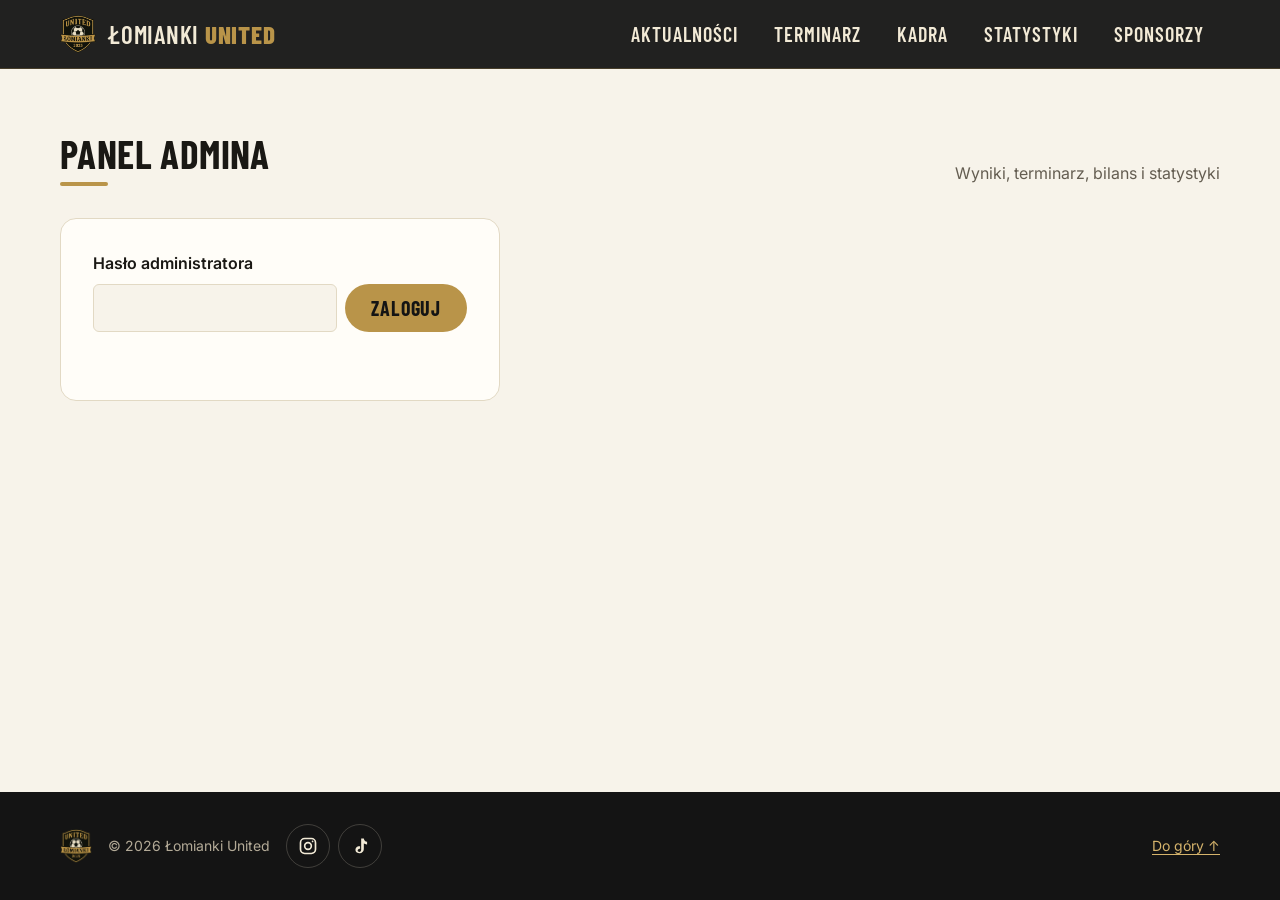
==== admin.html @ f5d429b6 "Panel admina do wpisywania wyników i statystyk - admin.html: logowanie hasłem, edycja meczów (z wgry" ====
<!doctype html>
<html lang="pl">
<head>
  <meta charset="utf-8">
  <meta name="viewport" content="width=device-width, initial-scale=1">
  <title>Panel admina – Łomianki United</title>
  <meta name="robots" content="noindex, nofollow">
  <meta name="theme-color" content="#141414">
  <link rel="icon" href="assets/img/herb.png" type="image/png">

  <link rel="preconnect" href="https://fonts.googleapis.com">
  <link rel="preconnect" href="https://fonts.gstatic.com" crossorigin>
  <link rel="stylesheet" href="https://fonts.googleapis.com/css2?family=Barlow+Condensed:wght@600;700;800&family=Inter:wght@400;500;600&display=swap">
  <link rel="stylesheet" href="assets/css/style.css">
  <link rel="stylesheet" href="assets/css/admin.css">

  <script src="assets/js/data.js" defer></script>
  <script src="assets/js/layout.js" defer></script>
  <script src="assets/js/admin.js" defer></script>
</head>
<body id="top">
  <a class="skip-link" href="#main">Przejdź do treści</a>
  <header class="site-header" id="site-header"></header>

  <main id="main">
    <section class="section">
      <div class="container">
        <div class="section-head">
          <h1 class="page-title">Panel admina</h1>
          <p class="section-sub">Wyniki, terminarz, bilans i statystyki</p>
        </div>

        <!-- Logowanie -->
        <form class="admin-login" id="login-form">
          <label for="password">Hasło administratora</label>
          <div class="admin-login-row">
            <input type="password" id="password" autocomplete="current-password" required>
            <button class="btn btn-primary" type="submit">Zaloguj</button>
          </div>
          <p class="admin-msg" id="login-msg" role="status"></p>
        </form>

        <!-- Edytor -->
        <div id="editor" hidden>
          <div class="tabs admin-tabs" role="tablist" aria-label="Sekcje panelu">
            <button role="tab" id="tab-matches" aria-controls="panel-matches" aria-selected="true">Mecze</button>
            <button role="tab" id="tab-stats" aria-controls="panel-stats" aria-selected="false" tabindex="-1">Statystyki</button>
            <button role="tab" id="tab-record" aria-controls="panel-record" aria-selected="false" tabindex="-1">Bilans</button>
          </div>

          <div role="tabpanel" id="panel-matches" aria-labelledby="tab-matches">
            <button class="btn btn-primary admin-add" type="button" id="add-match">+ Dodaj mecz</button>
            <p class="admin-hint">Mecz bez wyniku pojawi się w „Nadchodzących”. Po wpisaniu wyniku przejdzie do „Wyników”.</p>
            <ol class="admin-matches" id="matches"></ol>
          </div>

          <div role="tabpanel" id="panel-stats" aria-labelledby="tab-stats" hidden>
            <div class="stats-wrap">
              <table class="stats-table admin-stats">
                <thead><tr><th>#</th><th>Zawodnik</th><th>Gole</th><th>Asysty</th><th>MVP</th></tr></thead>
                <tbody id="stats-body"></tbody>
              </table>
            </div>
          </div>

          <div role="tabpanel" id="panel-record" aria-labelledby="tab-record" hidden>
            <div class="admin-record">
              <label>Wygrane <input type="number" min="0" max="9999" id="rec-w"></label>
              <label>Remisy <input type="number" min="0" max="9999" id="rec-d"></label>
              <label>Porażki <input type="number" min="0" max="9999" id="rec-l"></label>
            </div>
            <button class="btn admin-secondary" type="button" id="rec-calc">Przelicz z terminarza</button>
            <p class="admin-hint">„Przelicz” liczy tylko mecze wpisane w terminarzu (karne rozstrzygają remis).</p>
          </div>

          <div class="admin-savebar">
            <p class="admin-msg" id="save-msg" role="status"></p>
            <button class="btn btn-primary" type="button" id="save">Zapisz zmiany</button>
          </div>
        </div>
      </div>
    </section>
  </main>

  <footer class="site-footer" id="site-footer"></footer>

  <datalist id="opponents"></datalist>
  <datalist id="competitions">
    <option value="Sparing"></option>
    <option value="Liga WLO"></option>
    <option value="Towarzyski"></option>
  </datalist>
</body>
</html>
---- assets/css/style.css ----
/* ============================================================
   ŁOMIANKI UNITED — style
   Barwy z herbu: czerń, złoto, kremowy. Komponenty używają
   wyłącznie tokenów semantycznych z :root.
   ============================================================ */

:root {
  /* Barwy klubowe */
  --ink:        #141414;
  --ink-2:      #1f1e1b;
  --ink-3:      #2b2925;
  --gold:       #b99449;   /* złoto z herbu */
  --gold-light: #d6b46c;
  --gold-dark:  #7a5e22;   /* złoto do tekstu na jasnym tle (kontrast ≥ 4.5:1) */
  --cream:      #e4dcc3;

  /* Statusy wyników */
  --win:  #2f8a4c;
  --draw: #8a8172;
  --loss: #b8402f;

  /* Powierzchnie i tekst */
  --color-bg:         #f7f3ea;
  --color-surface:    #fffdf8;
  --color-surface-2:  #efe8d8;
  --color-border:     #e2d9c4;
  --color-text:       #1a1814;
  --color-text-muted: #645d51;
  --color-link:       var(--gold-dark);
  --on-dark:          #f2ead6;
  --on-dark-muted:    #b3aa97;

  /* Typografia */
  --font-display: "Barlow Condensed", "Arial Narrow", system-ui, sans-serif;
  --font-sans: "Inter", system-ui, -apple-system, "Segoe UI", Roboto, sans-serif;
  --text-xs: .75rem; --text-sm: .875rem; --text-base: 1rem; --text-lg: 1.25rem;
  --text-xl: 1.5625rem; --text-2xl: 1.953rem; --text-3xl: 2.441rem; --text-4xl: 3.815rem;

  /* Odstępy */
  --space-1: .25rem; --space-2: .5rem; --space-3: .75rem; --space-4: 1rem;
  --space-5: 1.5rem; --space-6: 2rem; --space-8: 3rem; --space-10: 4rem; --space-12: 6rem;

  --radius-sm: 6px; --radius-md: 10px; --radius-lg: 16px; --radius-full: 999px;
  --shadow-1: 0 1px 2px rgba(20,18,12,.06), 0 1px 3px rgba(20,18,12,.10);
  --shadow-2: 0 6px 14px rgba(20,18,12,.10), 0 2px 4px rgba(20,18,12,.06);
  --shadow-3: 0 18px 40px rgba(0,0,0,.35);

  --ease-out: cubic-bezier(.16,.84,.44,1);
  --dur-fast: 120ms; --dur-base: 200ms;

  --container: 1160px;
  --header-h: 68px;
}

@media (prefers-color-scheme: dark) {
  :root {
    --color-bg:         #0f0f0e;
    --color-surface:    #1a1917;
    --color-surface-2:  #23211e;
    --color-border:     #34312b;
    --color-text:       #f2ead6;
    --color-text-muted: #ada592;
    --color-link:       var(--gold-light);
    --shadow-1: 0 1px 2px rgba(0,0,0,.4);
    --shadow-2: 0 6px 14px rgba(0,0,0,.45);
  }
}

/* ---------- Baza ---------- */
*, *::before, *::after { box-sizing: border-box; }
html { scroll-behavior: smooth; scroll-padding-top: calc(var(--header-h) + var(--space-4)); }
body {
  margin: 0;
  background: var(--color-bg);
  color: var(--color-text);
  font-family: var(--font-sans);
  font-size: var(--text-base);
  line-height: 1.55;
  -webkit-font-smoothing: antialiased;
}
img { max-width: 100%; display: block; }
a { color: var(--color-link); text-underline-offset: 3px; }
h1, h2, h3 {
  font-family: var(--font-display);
  font-weight: 700;
  line-height: 1.05;
  letter-spacing: .01em;
  text-transform: uppercase;
  margin: 0 0 var(--space-3);
}
h2 { font-size: var(--text-3xl); }
h3 { font-size: var(--text-xl); }
p { margin: 0 0 var(--space-4); max-width: 68ch; }
:focus-visible { outline: 3px solid var(--gold); outline-offset: 3px; border-radius: 4px; }

.container { width: min(100% - 2rem, var(--container)); margin-inline: auto; }
.visually-hidden {
  position: absolute; width: 1px; height: 1px; overflow: hidden;
  clip: rect(0 0 0 0); white-space: nowrap;
}
.skip-link {
  position: absolute; left: var(--space-4); top: -100px; z-index: 100;
  background: var(--gold); color: var(--ink); padding: var(--space-2) var(--space-4);
  border-radius: var(--radius-sm); font-weight: 600;
}
.skip-link:focus { top: var(--space-4); }
.muted { color: var(--color-text-muted); }
.eyebrow {
  font-family: var(--font-display); font-weight: 600; font-size: var(--text-sm);
  letter-spacing: .14em; text-transform: uppercase; color: var(--gold); margin-bottom: var(--space-2);
}

/* ---------- Przyciski ---------- */
.btn {
  display: inline-flex; align-items: center; justify-content: center; gap: var(--space-2);
  min-height: 48px; padding: 0 var(--space-5);
  border-radius: var(--radius-full); border: 2px solid transparent;
  font-family: var(--font-display); font-weight: 700; font-size: var(--text-lg);
  letter-spacing: .04em; text-transform: uppercase; text-decoration: none; cursor: pointer;
  transition: transform var(--dur-fast) var(--ease-out), background-color var(--dur-base), color var(--dur-base);
}
.btn:active { transform: translateY(1px); }
.btn-primary { background: var(--gold); color: var(--ink); }
.btn-primary:hover { background: var(--gold-light); }

/* ---------- Nagłówek ---------- */
.site-header {
  position: sticky; top: 0; z-index: 50;
  background: rgba(20,20,20,.94); backdrop-filter: blur(8px);
  border-bottom: 1px solid rgba(185,148,73,.25);
}
.header-inner { display: flex; align-items: center; justify-content: space-between; height: var(--header-h); }
.brand { display: flex; align-items: center; gap: var(--space-3); text-decoration: none; color: var(--on-dark); }
.brand img { width: 36px; height: auto; }
.brand-name { font-family: var(--font-display); font-size: var(--text-xl); text-transform: uppercase; font-weight: 600; letter-spacing: .03em; }
.brand-name strong { color: var(--gold); font-weight: 800; }

.site-nav ul { list-style: none; margin: 0; padding: 0; display: flex; gap: var(--space-1); }
.site-nav a {
  display: block; padding: var(--space-3) var(--space-4); border-radius: var(--radius-sm);
  color: var(--on-dark); text-decoration: none;
  font-family: var(--font-display); font-weight: 600; font-size: var(--text-lg);
  text-transform: uppercase; letter-spacing: .05em;
  transition: color var(--dur-base);
}
.site-nav a:hover, .site-nav a[aria-current="page"] { color: var(--gold-light); }
.site-nav a[aria-current="page"] { box-shadow: inset 0 -3px 0 var(--gold); }
.nav-toggle { display: none; }

@media (max-width: 860px) {
  .nav-toggle {
    display: grid; place-items: center; width: 48px; height: 48px;
    background: none; border: 0; cursor: pointer; color: var(--on-dark);
  }
  .nav-toggle-bar, .nav-toggle-bar::before, .nav-toggle-bar::after {
    display: block; width: 24px; height: 2px; background: currentColor; border-radius: 2px;
    transition: transform var(--dur-base) var(--ease-out), opacity var(--dur-fast);
  }
  .nav-toggle-bar { position: relative; }
  .nav-toggle-bar::before, .nav-toggle-bar::after { content: ""; position: absolute; left: 0; }
  .nav-toggle-bar::before { top: -7px; }
  .nav-toggle-bar::after { top: 7px; }
  .nav-toggle[aria-expanded="true"] .nav-toggle-bar { background: transparent; }
  .nav-toggle[aria-expanded="true"] .nav-toggle-bar::before { transform: translateY(7px) rotate(45deg); }
  .nav-toggle[aria-expanded="true"] .nav-toggle-bar::after { transform: translateY(-7px) rotate(-45deg); }

  .site-nav {
    position: absolute; inset: var(--header-h) 0 auto 0;
    background: var(--ink); border-bottom: 1px solid rgba(185,148,73,.25);
    padding: var(--space-2) var(--space-4) var(--space-4);
    opacity: 0; transform: translateY(-8px); visibility: hidden;
    transition: opacity var(--dur-base) var(--ease-out), transform var(--dur-base) var(--ease-out), visibility var(--dur-base);
  }
  .site-nav.is-open { opacity: 1; transform: none; visibility: visible; }
  .site-nav ul { flex-direction: column; }
  .site-nav a { padding: var(--space-3) var(--space-2); font-size: var(--text-xl); }
}

/* ---------- Hero ---------- */
.hero {
  position: relative; overflow: hidden;
  background:
    radial-gradient(60rem 30rem at 85% 10%, rgba(185,148,73,.16), transparent 60%),
    repeating-linear-gradient(90deg, rgba(255,255,255,.018) 0 80px, transparent 80px 160px),
    var(--ink);
  color: var(--on-dark);
  padding: var(--space-10) 0 var(--space-12);
}
.hero-inner { display: grid; grid-template-columns: 1.1fr .9fr; gap: var(--space-8); align-items: center; }
.hero-crest { width: 104px; height: auto; margin-bottom: var(--space-5); filter: drop-shadow(0 8px 20px rgba(0,0,0,.5)); }
.hero h1 { font-size: clamp(3rem, 8vw, 5.5rem); font-weight: 800; line-height: .95; margin-bottom: var(--space-4); }
.hero h1 span { color: var(--gold); display: block; }
.hero-lead { font-size: var(--text-lg); color: var(--on-dark-muted); max-width: 40ch; }
.hero-actions { display: flex; flex-wrap: wrap; gap: var(--space-3); margin: var(--space-6) 0 var(--space-8); }

.hero-inner > * { min-width: 0; }
.record { display: grid; grid-template-columns: repeat(4, minmax(0, 96px)); gap: var(--space-2); margin: 0; }
.record div {
  padding: var(--space-3);
  border: 1px solid rgba(185,148,73,.3); border-radius: var(--radius-md);
  background: rgba(255,255,255,.03);
}
.record dt { font-size: var(--text-xs); text-transform: uppercase; letter-spacing: .1em; color: var(--on-dark-muted); }
.record dd { margin: 0; font-family: var(--font-display); font-size: var(--text-3xl); font-weight: 800; line-height: 1; color: var(--gold-light); }

/* Karta najbliższego meczu */
.match-card {
  background: linear-gradient(180deg, var(--ink-2), var(--ink));
  border: 1px solid rgba(185,148,73,.35); border-top: 4px solid var(--gold);
  border-radius: var(--radius-lg); padding: var(--space-6);
  box-shadow: var(--shadow-3);
}
.match-card .eyebrow { text-align: center; }
.match-teams { display: grid; grid-template-columns: 1fr auto 1fr; align-items: center; gap: var(--space-4); margin: var(--space-5) 0; text-align: center; }
.team-badge {
  width: 72px; height: 72px; margin: 0 auto var(--space-2);
  display: grid; place-items: center;
}
.team-badge img { width: 60px; height: auto; }
.team-badge .team-logo { width: 68px; height: 68px; border-radius: 50%; object-fit: cover; }
.team-logo--initials {
  display: grid; place-items: center; background: var(--ink-3); border: 2px solid rgba(242,234,214,.15);
  font-family: var(--font-display); font-weight: 800; font-size: var(--text-2xl); color: var(--on-dark);
}
.team-name { font-family: var(--font-display); font-size: var(--text-lg); font-weight: 700; text-transform: uppercase; line-height: 1.1; }
.match-vs { font-family: var(--font-display); font-size: var(--text-2xl); color: var(--gold); font-weight: 800; }
.match-meta { text-align: center; color: var(--on-dark-muted); margin: 0 auto var(--space-5); }
.match-meta strong { color: var(--on-dark); display: block; font-size: var(--text-lg); }
.countdown { display: grid; grid-template-columns: repeat(3, 1fr); gap: var(--space-2); margin: 0; }
.countdown div { background: rgba(255,255,255,.04); border-radius: var(--radius-md); padding: var(--space-3); text-align: center; }
.countdown dd { margin: 0; font-family: var(--font-display); font-size: var(--text-3xl); font-weight: 800; line-height: 1; color: var(--gold-light); font-variant-numeric: tabular-nums; }
.countdown dt { font-size: var(--text-xs); text-transform: uppercase; letter-spacing: .1em; color: var(--on-dark-muted); margin-top: var(--space-1); }
.match-empty { text-align: center; color: var(--on-dark-muted); margin: var(--space-6) auto; }

@media (max-width: 860px) {
  .hero { padding: var(--space-8) 0 var(--space-10); }
  .hero-inner { grid-template-columns: 1fr; }
  .hero-crest { width: 84px; }
  .record { grid-template-columns: repeat(4, 1fr); }
  .record div { padding: var(--space-2); }
  .record dt { letter-spacing: .04em; }
}

/* ---------- Sekcje ---------- */
.section { padding: var(--space-12) 0; }
.section-alt { background: var(--color-surface-2); }
.section-head { display: flex; flex-wrap: wrap; align-items: end; justify-content: space-between; gap: var(--space-4); margin-bottom: var(--space-6); }
.section-head h2, .section-head h1 { margin: 0; position: relative; padding-bottom: var(--space-3); }
.section-head h2::after, .section-head h1::after { content: ""; position: absolute; left: 0; bottom: 0; width: 48px; height: 4px; background: var(--gold); border-radius: 2px; }
.section-sub { margin: 0; color: var(--color-text-muted); }
.subhead { margin-top: var(--space-8); }

@media (max-width: 600px) { .section { padding: var(--space-10) 0; } h2 { font-size: var(--text-2xl); } }

/* ---------- Aktualności ---------- */
.news-grid { display: grid; grid-template-columns: repeat(auto-fill, minmax(280px, 1fr)); gap: var(--space-5); }
.news-card {
  display: flex; flex-direction: column; background: var(--color-surface);
  border: 1px solid var(--color-border); border-radius: var(--radius-lg); overflow: hidden;
  box-shadow: var(--shadow-1); transition: transform var(--dur-base) var(--ease-out), box-shadow var(--dur-base);
}
.news-card:hover { transform: translateY(-3px); box-shadow: var(--shadow-2); }
.news-media { aspect-ratio: 16 / 9; background: var(--ink); position: relative; overflow: hidden; }
.news-media img { width: 100%; height: 100%; object-fit: cover; }
.news-media--placeholder img { width: 72px; height: auto; position: absolute; inset: 0; margin: auto; opacity: .9; }
.news-media--placeholder::before {
  content: ""; position: absolute; inset: 0;
  background: radial-gradient(circle at 50% 50%, rgba(185,148,73,.22), transparent 65%);
}
.news-body { padding: var(--space-5); display: flex; flex-direction: column; flex: 1; }
.news-date { font-size: var(--text-sm); color: var(--color-text-muted); margin-bottom: var(--space-2); }
.news-body h3 { font-size: var(--text-xl); margin-bottom: var(--space-2); }
.news-body p { color: var(--color-text-muted); flex: 1; }
.news-more {
  align-self: flex-start; background: none; border: 0; padding: var(--space-2) 0; min-height: 44px;
  font: 600 var(--text-base) var(--font-sans); color: var(--color-link); cursor: pointer;
}
.news-more:hover { text-decoration: underline; text-underline-offset: 3px; }

.news-dialog {
  width: min(100% - 2rem, 640px); border: 0; border-radius: var(--radius-lg);
  padding: var(--space-8) var(--space-6) var(--space-6);
  background: var(--color-surface); color: var(--color-text); box-shadow: var(--shadow-3);
}
.news-dialog::backdrop { background: rgba(10,10,10,.7); }
.news-dialog h2 { font-size: var(--text-2xl); }
.dialog-close {
  position: absolute; top: var(--space-3); right: var(--space-3); width: 44px; height: 44px;
  border: 0; border-radius: 50%; background: var(--color-surface-2); color: var(--color-text);
  font-size: var(--text-xl); cursor: pointer;
}

/* ---------- Terminarz ---------- */
.tabs { display: inline-flex; padding: var(--space-1); background: var(--color-surface); border: 1px solid var(--color-border); border-radius: var(--radius-full); }
.tabs button {
  min-height: 44px; padding: 0 var(--space-5); border: 0; border-radius: var(--radius-full);
  background: none; color: var(--color-text-muted); cursor: pointer;
  font: 700 var(--text-lg) var(--font-display); text-transform: uppercase; letter-spacing: .04em;
  transition: background-color var(--dur-base), color var(--dur-base);
}
.tabs button[aria-selected="true"] { background: var(--ink); color: var(--gold-light); }

.fixtures { list-style: none; margin: 0; padding: 0; display: grid; gap: var(--space-2); }
.fixture {
  display: grid; grid-template-columns: 72px 1fr auto; align-items: center; gap: var(--space-4);
  background: var(--color-surface); border: 1px solid var(--color-border); border-radius: var(--radius-md);
  padding: var(--space-3) var(--space-4);
}
.fixture-date { text-align: center; border-right: 1px solid var(--color-border); padding-right: var(--space-4); line-height: 1.1; }
.fixture-day { display: block; font-family: var(--font-display); font-size: var(--text-2xl); font-weight: 800; }
.fixture-month { font-size: var(--text-xs); text-transform: uppercase; letter-spacing: .08em; color: var(--color-text-muted); }
.fixture-teams { font-weight: 600; display: flex; flex-wrap: wrap; align-items: center; column-gap: var(--space-2); }
.fixture-teams .us { color: var(--color-link); }
.fixture-teams .dash { color: var(--color-text-muted); }
.rival { display: inline-flex; align-items: center; gap: var(--space-2); }
.rival-logo { width: 32px; height: 32px; border-radius: 50%; object-fit: cover; flex: none; }
.rival-logo--initials {
  display: inline-grid; place-items: center; background: var(--color-surface-2);
  font-size: var(--text-xs); font-weight: 700; color: var(--color-text-muted);
}
.fixture-info { font-size: var(--text-sm); color: var(--color-text-muted); margin-top: 2px; }
.fixture-side {
  display: inline-block; font-size: var(--text-xs); font-weight: 600; text-transform: uppercase; letter-spacing: .06em;
  padding: 1px var(--space-2); border-radius: var(--radius-full); background: var(--color-surface-2); margin-right: var(--space-2);
}
.fixture-pens { display: block; font-family: var(--font-sans); font-size: var(--text-xs); font-weight: 600; color: var(--color-text-muted); text-align: right; letter-spacing: 0; }
.fixture-score { display: flex; align-items: center; gap: var(--space-3); font-family: var(--font-display); font-size: var(--text-2xl); font-weight: 800; font-variant-numeric: tabular-nums; }
.fixture-time { font-family: var(--font-display); font-size: var(--text-xl); font-weight: 700; color: var(--color-text-muted); }
.result-badge {
  display: inline-grid; place-items: center; width: 28px; height: 28px; border-radius: 6px;
  font: 700 var(--text-sm) var(--font-sans); color: #fff;
}
.result-badge.w { background: var(--win); }
.result-badge.d { background: var(--draw); }
.result-badge.l { background: var(--loss); }
.form-strip { display: flex; align-items: center; gap: var(--space-2); margin-top: var(--space-5); color: var(--color-text-muted); font-size: var(--text-sm); }
.fixtures-empty { padding: var(--space-6); text-align: center; color: var(--color-text-muted); background: var(--color-surface); border-radius: var(--radius-md); }

@media (max-width: 520px) {
  .fixture { grid-template-columns: 56px 1fr; }
  .fixture-date { padding-right: var(--space-3); }
  .fixture-score, .fixture-time { grid-column: 2; }
}

/* ---------- Kadra ---------- */
.squad-group + .squad-group { margin-top: var(--space-6); }
.squad-group h3 { font-size: var(--text-lg); color: var(--color-text-muted); letter-spacing: .1em; }
.player-grid { list-style: none; margin: 0; padding: 0; display: grid; grid-template-columns: repeat(auto-fill, minmax(200px, 1fr)); gap: var(--space-3); }
.player {
  position: relative; display: flex; align-items: center; gap: var(--space-4);
  background: var(--color-surface); border: 1px solid var(--color-border); border-radius: var(--radius-md);
  padding: var(--space-4); overflow: hidden;
}
.player-number {
  flex: none; width: 52px; font-family: var(--font-display); font-size: 2.75rem; font-weight: 800; line-height: 1;
  color: var(--gold-dark); text-align: center; font-variant-numeric: tabular-nums;
}
@media (prefers-color-scheme: dark) { .player-number { color: var(--gold); } }
.player-number svg { display: block; width: 32px; height: 32px; margin: 0 auto; }
.player-number:has(svg) { width: 32px; }
.player-photo { width: 52px; height: 52px; border-radius: 50%; object-fit: cover; flex: none; }
.player > div { min-width: 0; }
.player:has(.captain) > div { padding-right: var(--space-5); }
.player-name { font-weight: 600; line-height: 1.25; }
.player-meta { font-size: var(--text-sm); color: var(--color-text-muted); }
.player-meta .ig-link { width: 28px; height: 28px; margin: -4px 0 -4px var(--space-1); }
.role-tag {
  display: inline-block; margin-left: var(--space-1); padding: 0 var(--space-2);
  border-radius: var(--radius-full); background: var(--ink); color: var(--gold-light);
  font-size: var(--text-xs); font-weight: 600; line-height: 1.6; vertical-align: 1px;
}
@media (prefers-color-scheme: dark) { .role-tag { background: var(--ink-3); } }
.captain {
  position: absolute; top: var(--space-2); right: var(--space-2);
  width: 24px; height: 24px; border-radius: 50%; display: grid; place-items: center;
  background: var(--gold); color: var(--ink); font: 700 var(--text-xs) var(--font-sans);
}

/* ---------- Sponsorzy ---------- */
.sponsor-grid { list-style: none; margin: 0 0 var(--space-6); padding: 0; display: grid; grid-template-columns: repeat(auto-fill, minmax(240px, 1fr)); gap: var(--space-4); }
.sponsor {
  display: flex; flex-direction: column; align-items: center; justify-content: center; gap: var(--space-2);
  min-height: 160px; padding: var(--space-5); text-align: center; text-decoration: none; color: inherit;
  background: var(--color-surface); border: 1px solid var(--color-border); border-radius: var(--radius-lg);
}
a.sponsor:hover { border-color: var(--gold); }
.sponsor img { max-height: 72px; width: auto; object-fit: contain; }
.sponsor-name { font-family: var(--font-display); font-size: var(--text-2xl); font-weight: 800; text-transform: uppercase; line-height: 1; }
.sponsor-tier { font-size: var(--text-xs); text-transform: uppercase; letter-spacing: .12em; color: var(--color-link); font-weight: 600; }
.sponsor-cta {
  display: flex; flex-wrap: wrap; align-items: center; justify-content: space-between; gap: var(--space-4);
  background: var(--ink); color: var(--on-dark); border-radius: var(--radius-lg); padding: var(--space-6);
}
.sponsor-cta p { margin: 0; max-width: 52ch; }

/* ---------- Kontakt ---------- */
.contact-grid { display: grid; grid-template-columns: 1fr 1fr; gap: var(--space-8); align-items: start; }
.contact-list { margin: var(--space-5) 0; display: grid; gap: var(--space-4); }
.contact-list dt { font-size: var(--text-xs); text-transform: uppercase; letter-spacing: .1em; color: var(--color-text-muted); }
.contact-list dd { margin: 0; font-size: var(--text-lg); font-weight: 600; }
.contact-list a { color: var(--color-text); text-decoration-color: var(--gold); }
.socials { list-style: none; margin: 0; padding: 0; display: flex; gap: var(--space-2); }
.socials { margin-top: var(--space-5); gap: var(--space-3); }
.social {
  display: grid; place-items: center; width: 52px; height: 52px;
  border-radius: 50%; border: 1px solid var(--color-border); background: var(--color-surface);
  color: var(--color-text);
  transition: border-color var(--dur-base), color var(--dur-base), transform var(--dur-fast) var(--ease-out);
}
.social:hover { border-color: var(--gold); color: var(--color-link); transform: translateY(-2px); }
.social svg { width: 24px; height: 24px; }
.venue-card {
  background:
    repeating-linear-gradient(90deg, rgba(255,255,255,.025) 0 40px, transparent 40px 80px), var(--ink);
  color: var(--on-dark); border-radius: var(--radius-lg); padding: var(--space-6);
  border-top: 4px solid var(--gold);
}
.venue-card .muted { color: var(--on-dark-muted); }

@media (max-width: 760px) { .contact-grid { grid-template-columns: 1fr; } }

/* ---------- Stopka ---------- */
.site-footer { background: var(--ink); color: var(--on-dark-muted); padding: var(--space-6) 0; font-size: var(--text-sm); }
.footer-inner { display: flex; flex-wrap: wrap; align-items: center; gap: var(--space-4); }
.footer-inner p { margin: 0; }
.footer-inner a { color: var(--gold-light); }
.footer-socials { list-style: none; margin: 0; padding: 0; display: flex; gap: var(--space-2); }
.footer-socials .social {
  width: 44px; height: 44px; background: transparent; color: var(--on-dark);
  border-color: rgba(242,234,214,.2);
}
.footer-socials .social:hover { color: var(--gold-light); border-color: var(--gold); }
.footer-socials .social svg { width: 20px; height: 20px; }
.footer-top { margin-left: auto; }

/* Ikonka Instagrama przy zawodniku */
.ig-link {
  display: inline-grid; place-items: center; width: 32px; height: 32px; margin-left: var(--space-1);
  border-radius: 50%; color: var(--color-link); vertical-align: middle;
  transition: background-color var(--dur-base), color var(--dur-base);
}
.ig-link:hover { background: var(--color-surface-2); }
.ig-link svg { width: 18px; height: 18px; }
.noscript { text-align: center; padding: var(--space-4); background: var(--gold); color: var(--ink); margin: 0; }

/* ---------- Ruch ---------- */
.reveal { opacity: 0; transform: translateY(12px); transition: opacity 300ms var(--ease-out), transform 300ms var(--ease-out); }
.reveal.is-visible { opacity: 1; transform: none; }

@media (prefers-reduced-motion: reduce) {
  html { scroll-behavior: auto; }
  *, *::before, *::after { transition-duration: 0ms !important; animation-duration: 0ms !important; }
  .reveal { opacity: 1; transform: none; }
}

/* ---------- Podstrony ---------- */
body { display: flex; flex-direction: column; min-height: 100vh; min-height: 100svh; }
main { flex: 1; }
.site-header:empty { height: var(--header-h); }
.site-footer:empty { min-height: 80px; }
.page-title { font-size: var(--text-3xl); }
main > .section:first-child { padding-top: var(--space-10); }
.hero--home { flex: 1; display: flex; align-items: center; min-height: calc(100svh - var(--header-h) - 80px); }
.hero--home > .container { width: min(100% - 2rem, var(--container)); }
@media (max-width: 860px) {
  .site-nav a[aria-current="page"] { box-shadow: inset 3px 0 0 var(--gold); padding-left: var(--space-4); }
}
---- assets/css/admin.css ----
/* ============================================================
   ŁOMIANKI UNITED — panel admina
   ============================================================ */
.admin-login {
  max-width: 440px; background: var(--color-surface); border: 1px solid var(--color-border);
  border-radius: var(--radius-lg); padding: var(--space-6);
}
.admin-login label { display: block; font-weight: 600; margin-bottom: var(--space-2); }
.admin-login-row { display: flex; gap: var(--space-2); }
.admin-login-row input { flex: 1; }

#main input, #main select {
  min-height: 44px; padding: 0 var(--space-3); width: 100%;
  border: 1px solid var(--color-border); border-radius: var(--radius-sm);
  background: var(--color-bg); color: var(--color-text); font: inherit;
}
#main input:focus-visible, #main select:focus-visible { outline: 3px solid var(--gold); outline-offset: 1px; }

.admin-msg { margin: var(--space-3) 0 0; min-height: 1.5em; font-weight: 600; }
.admin-msg[data-kind="error"] { color: var(--loss); }
.admin-msg[data-kind="ok"] { color: var(--win); }
.admin-msg[data-kind="warn"] { color: var(--color-link); }
.admin-hint { color: var(--color-text-muted); font-size: var(--text-sm); }
.admin-tabs { margin-bottom: var(--space-5); }
.admin-add { margin-bottom: var(--space-2); }
.admin-secondary { border: 2px solid var(--color-border); color: var(--color-text); background: var(--color-surface); margin-top: var(--space-4); }

/* Mecze */
.admin-matches { list-style: none; margin: var(--space-4) 0 0; padding: 0; display: grid; gap: var(--space-3); }
.admin-match {
  display: grid; grid-template-columns: 56px 1fr auto; gap: var(--space-4); align-items: start;
  background: var(--color-surface); border: 1px solid var(--color-border); border-radius: var(--radius-md); padding: var(--space-4);
}
.admin-match.is-new { border-color: var(--gold); box-shadow: 0 0 0 3px rgba(185,148,73,.25); }
.admin-logo { width: 56px; height: 56px; border-radius: 50%; object-fit: cover; background: var(--color-surface-2); }
.admin-grid { display: grid; grid-template-columns: repeat(6, 1fr); gap: var(--space-3); }
.admin-grid label, .admin-grid legend { font-size: var(--text-xs); font-weight: 600; text-transform: uppercase; letter-spacing: .06em; color: var(--color-text-muted); }
.admin-grid label { display: grid; gap: var(--space-1); }
.admin-grid fieldset { border: 0; margin: 0; padding: 0; display: flex; align-items: center; gap: var(--space-1); flex-wrap: wrap; }
.admin-grid fieldset legend { width: 100%; padding: 0; margin-bottom: var(--space-1); }
#main .admin-grid fieldset input { width: 56px; text-align: center; padding: 0; }
.admin-grid fieldset { flex-wrap: nowrap; }
.w-date { grid-column: span 1; } .w-time { grid-column: span 1; } .w-opp { grid-column: span 2; } .w-logo { grid-column: span 2; }
.w-score { grid-column: span 1; } .w-side { grid-column: span 1; } .w-comp { grid-column: span 1; } .w-venue { grid-column: span 2; }
.admin-del {
  min-height: 44px; padding: 0 var(--space-4); border-radius: var(--radius-sm); cursor: pointer;
  border: 1px solid var(--color-border); background: none; color: var(--loss); font: 600 var(--text-sm) var(--font-sans);
}
.admin-del:hover { border-color: var(--loss); }

/* Statystyki */
.admin-stats td { padding: var(--space-2); }
.stepper { display: inline-flex; align-items: center; gap: var(--space-1); }
.stepper button {
  width: 36px; height: 36px; border-radius: 50%; border: 1px solid var(--color-border);
  background: var(--color-surface-2); color: var(--color-text); font-size: var(--text-lg); cursor: pointer;
}
.stepper button:hover { border-color: var(--gold); }
#main .stepper input { width: 64px; text-align: center; padding: 0; font-family: var(--font-display); font-size: var(--text-lg); font-weight: 700; }

/* Bilans */
.admin-record { display: flex; flex-wrap: wrap; gap: var(--space-4); }
.admin-record label { display: grid; gap: var(--space-1); font-weight: 600; width: 140px; }

/* Pasek zapisu */
.admin-savebar {
  position: sticky; bottom: 0; z-index: 10; margin-top: var(--space-6);
  display: flex; align-items: center; justify-content: space-between; gap: var(--space-4);
  background: var(--ink); color: var(--on-dark); padding: var(--space-4) var(--space-5);
  border-radius: var(--radius-lg) var(--radius-lg) 0 0; border-top: 3px solid var(--gold);
}
.admin-savebar .admin-msg { margin: 0; }
.admin-savebar .admin-msg[data-kind="warn"] { color: var(--gold-light); }
.admin-savebar button:disabled { opacity: .6; cursor: wait; }

@media (max-width: 900px) {
  .admin-grid { grid-template-columns: repeat(2, 1fr); }
  .admin-grid > * { grid-column: span 1 !important; }
  .w-opp, .w-logo, .w-venue { grid-column: span 2 !important; }
}
@media (max-width: 560px) {
  .admin-match { grid-template-columns: 1fr; }
  .admin-logo { width: 48px; height: 48px; }
  .admin-stats .num { display: none; }
  .stepper button { width: 32px; height: 32px; }
  #main .stepper input { width: 44px; }
}
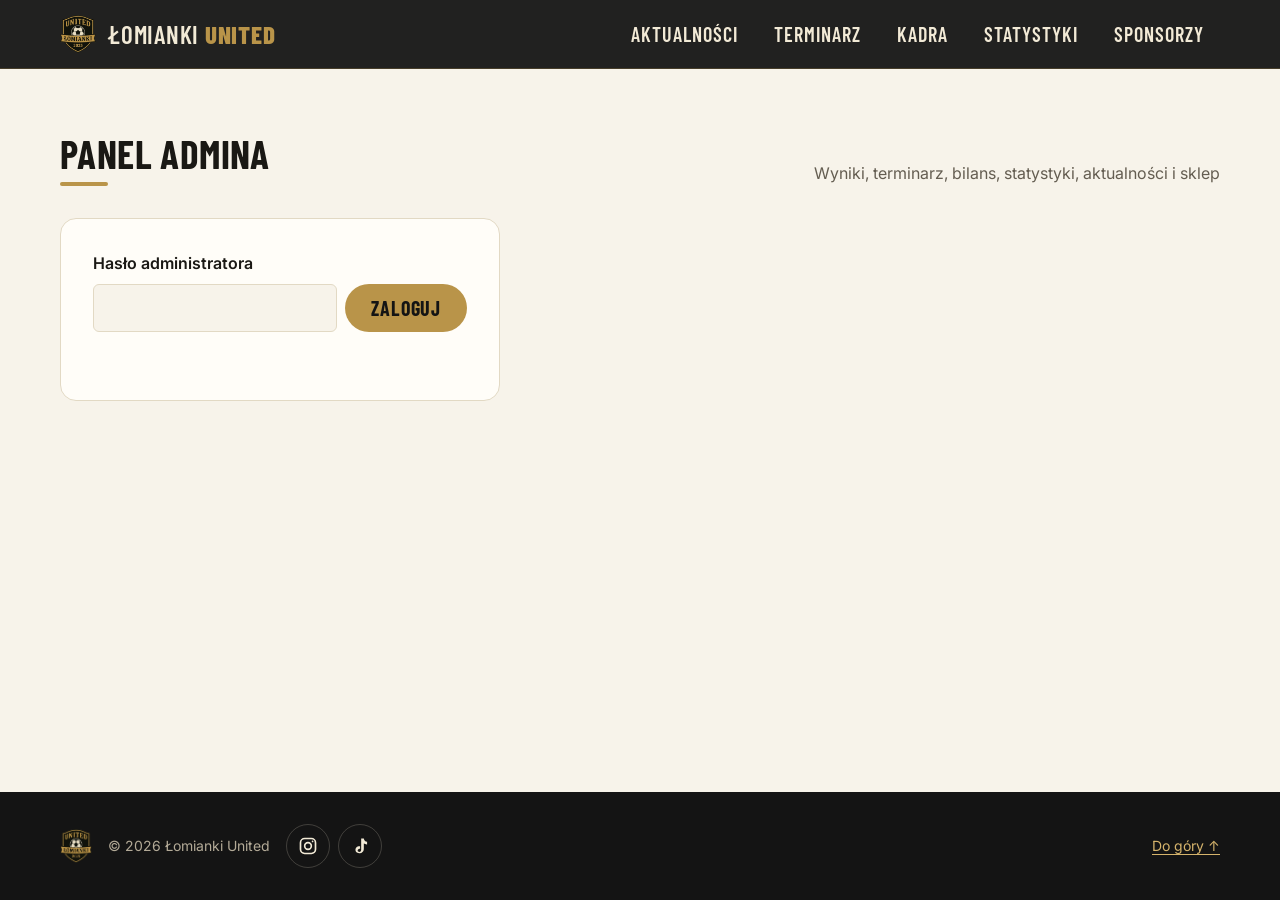
==== commit a38befac: "Role adminów, Aktualności z galerią w panelu, sklep (na razie ukryty) - NEWS_PASSWORD…: admin, który" ====
--- a/admin.html
+++ b/admin.html
@@ -17,6 +17,8 @@
   <script src="assets/js/data.js" defer></script>
   <script src="assets/js/layout.js" defer></script>
   <script src="assets/js/admin.js" defer></script>
+  <script src="assets/js/admin-shop.js" defer></script>
+  <script src="assets/js/admin-news.js" defer></script>
 </head>
 <body id="top">
   <a class="skip-link" href="#main">Przejdź do treści</a>
@@ -27,7 +29,7 @@
       <div class="container">
         <div class="section-head">
           <h1 class="page-title">Panel admina</h1>
-          <p class="section-sub">Wyniki, terminarz, bilans i statystyki</p>
+          <p class="section-sub">Wyniki, terminarz, bilans, statystyki, aktualności i sklep</p>
         </div>
 
         <!-- Logowanie -->
@@ -42,10 +44,13 @@
 
         <!-- Edytor -->
         <div id="editor" hidden>
+          <p class="admin-role" id="admin-role"></p>
           <div class="tabs admin-tabs" role="tablist" aria-label="Sekcje panelu">
-            <button role="tab" id="tab-matches" aria-controls="panel-matches" aria-selected="true">Mecze</button>
-            <button role="tab" id="tab-stats" aria-controls="panel-stats" aria-selected="false" tabindex="-1">Statystyki</button>
-            <button role="tab" id="tab-record" aria-controls="panel-record" aria-selected="false" tabindex="-1">Bilans</button>
+            <button role="tab" id="tab-matches" data-roles="admin" aria-controls="panel-matches" aria-selected="true">Mecze</button>
+            <button role="tab" id="tab-stats" data-roles="admin" aria-controls="panel-stats" aria-selected="false" tabindex="-1">Statystyki</button>
+            <button role="tab" id="tab-record" data-roles="admin" aria-controls="panel-record" aria-selected="false" tabindex="-1">Bilans</button>
+            <button role="tab" id="tab-news" data-roles="admin news" aria-controls="panel-news" aria-selected="false" tabindex="-1">Aktualności</button>
+            <button role="tab" id="tab-shop" data-roles="admin" data-flag="shop" aria-controls="panel-shop" aria-selected="false" tabindex="-1">Sklep</button>
           </div>
 
           <div role="tabpanel" id="panel-matches" aria-labelledby="tab-matches">
@@ -73,6 +78,24 @@
             <p class="admin-hint">„Przelicz” liczy tylko mecze wpisane w terminarzu (karne rozstrzygają remis).</p>
           </div>
 
+          <div role="tabpanel" id="panel-news" aria-labelledby="tab-news" hidden>
+            <button class="btn btn-primary admin-add" type="button" id="add-news">+ Dodaj wpis</button>
+            <p class="admin-hint">Najnowsze wpisy są na górze. Okładka to zdjęcie na kafelku wpisu (kadrowane do 16:9). W galerii możesz dodać dowolną liczbę zdjęć – zaznacz kilka naraz.</p>
+            <ol class="admin-matches" id="news-admin"></ol>
+          </div>
+
+          <div role="tabpanel" id="panel-shop" aria-labelledby="tab-shop" hidden>
+            <h2 class="admin-h2">Produkty</h2>
+            <button class="btn btn-primary admin-add" type="button" id="add-product">+ Dodaj produkt</button>
+            <p class="admin-hint">Status „Wkrótce” pokazuje produkt bez możliwości zakupu. „W sprzedaży” wymaga ceny. Kliknij zdjęcie, żeby je zmienić.</p>
+            <ol class="admin-matches" id="products-admin"></ol>
+
+            <h2 class="admin-h2">Dostawa</h2>
+            <p class="admin-hint">Klient wybiera sposób dostawy na stronie płatności Stripe.</p>
+            <ul class="admin-ships" id="shipping-admin"></ul>
+            <button class="btn admin-secondary" type="button" id="add-shipping">+ Dodaj sposób dostawy</button>
+          </div>
+
           <div class="admin-savebar">
             <p class="admin-msg" id="save-msg" role="status"></p>
             <button class="btn btn-primary" type="button" id="save">Zapisz zmiany</button>
--- a/assets/css/style.css
+++ b/assets/css/style.css
@@ -465,3 +465,33 @@
 @media (max-width: 860px) {
   .site-nav a[aria-current="page"] { box-shadow: inset 3px 0 0 var(--gold); padding-left: var(--space-4); }
 }
+
+/* ---------- Galeria aktualności ---------- */
+.news-count {
+  position: absolute; right: var(--space-3); bottom: var(--space-3); padding: 2px var(--space-2);
+  border-radius: var(--radius-full); background: rgba(0,0,0,.7); color: #fff; font-size: var(--text-xs); font-weight: 600;
+}
+.news-dialog-cover { width: 100%; aspect-ratio: 16 / 9; object-fit: cover; border-radius: var(--radius-md); margin-bottom: var(--space-5); }
+.news-gallery-title { font-size: var(--text-lg); margin-top: var(--space-6); }
+.news-gallery { list-style: none; margin: 0; padding: 0; display: grid; grid-template-columns: repeat(auto-fill, minmax(140px, 1fr)); gap: var(--space-2); }
+.news-gallery button { display: block; width: 100%; aspect-ratio: 1; padding: 0; border: 0; border-radius: var(--radius-sm); overflow: hidden; cursor: zoom-in; background: var(--ink); }
+.news-gallery img { width: 100%; height: 100%; object-fit: cover; transition: transform var(--dur-base) var(--ease-out); }
+.news-gallery button:hover img { transform: scale(1.04); }
+
+.photo-viewer {
+  width: 100vw; height: 100vh; max-width: none; max-height: none; margin: 0; padding: 0; border: 0;
+  background: rgba(8,8,8,.96);
+}
+.photo-viewer[open] { display: grid; place-items: center; }
+.photo-viewer::backdrop { background: rgba(0,0,0,.8); }
+.photo-viewer img { max-width: calc(100vw - 2rem); max-height: calc(100vh - 6rem); object-fit: contain; border-radius: var(--radius-sm); }
+.photo-viewer form { position: absolute; }
+.photo-viewer .dialog-close { position: fixed; top: var(--space-4); right: var(--space-4); z-index: 2; }
+.photo-nav {
+  position: fixed; top: 50%; transform: translateY(-50%); width: 52px; height: 52px; border-radius: 50%; border: 0;
+  background: rgba(255,255,255,.12); color: #fff; font-size: 34px; line-height: 1; cursor: pointer;
+}
+.photo-nav:hover { background: var(--gold); color: var(--ink); }
+.photo-prev { left: var(--space-4); }
+.photo-next { right: var(--space-4); }
+.photo-count { position: fixed; bottom: var(--space-4); left: 0; right: 0; margin: 0 auto; text-align: center; color: #ddd; font-weight: 600; }
--- a/assets/css/admin.css
+++ b/assets/css/admin.css
@@ -41,6 +41,7 @@
 #main .admin-grid fieldset input { width: 56px; text-align: center; padding: 0; }
 .admin-grid fieldset { flex-wrap: nowrap; }
 .w-date { grid-column: span 1; } .w-time { grid-column: span 1; } .w-opp { grid-column: span 2; } .w-logo { grid-column: span 2; }
+.w-full { grid-column: 1 / -1; }
 .w-score { grid-column: span 1; } .w-side { grid-column: span 1; } .w-comp { grid-column: span 1; } .w-venue { grid-column: span 2; }
 .admin-del {
   min-height: 44px; padding: 0 var(--space-4); border-radius: var(--radius-sm); cursor: pointer;
@@ -85,3 +86,63 @@
   .stepper button { width: 32px; height: 32px; }
   #main .stepper input { width: 44px; }
 }
+
+/* Sklep */
+.admin-h2 { font-size: var(--text-2xl); margin: var(--space-6) 0 var(--space-3); }
+.admin-h2:first-child { margin-top: 0; }
+.admin-product { grid-template-columns: 96px 1fr auto; }
+.admin-photo {
+  position: relative; width: 96px; height: 96px; padding: 0; border: 0; border-radius: var(--radius-md);
+  overflow: hidden; cursor: pointer; background: var(--ink);
+}
+.admin-photo img { width: 100%; height: 100%; object-fit: cover; }
+.admin-photo span {
+  position: absolute; inset: auto 0 0 0; padding: 2px; background: rgba(0,0,0,.65); color: #fff;
+  font-size: var(--text-xs); font-weight: 600; text-align: center;
+}
+.admin-photo:hover span, .admin-photo:focus-visible span { background: var(--gold); color: var(--ink); }
+.admin-ships { list-style: none; margin: 0; padding: 0; display: grid; gap: var(--space-3); }
+.admin-ship {
+  display: grid; grid-template-columns: 2fr 1fr auto; gap: var(--space-3); align-items: end;
+  background: var(--color-surface); border: 1px solid var(--color-border); border-radius: var(--radius-md); padding: var(--space-4);
+}
+.admin-ship label { display: grid; gap: var(--space-1); font-size: var(--text-xs); font-weight: 600; text-transform: uppercase; letter-spacing: .06em; color: var(--color-text-muted); }
+@media (max-width: 560px) {
+  .admin-product { grid-template-columns: 1fr; }
+  .admin-ship { grid-template-columns: 1fr; }
+}
+
+/* Aktualności i role */
+.admin-role { margin: 0 0 var(--space-4); font-size: var(--text-sm); font-weight: 600; color: var(--color-text-muted); }
+.admin-news { grid-template-columns: 160px 1fr auto; }
+.admin-photo--wide { width: 160px; height: 90px; }
+.admin-photo .is-empty { object-fit: contain; padding: 14px; opacity: .5; }
+.w-wide { grid-column: span 5; }
+#main textarea {
+  width: 100%; padding: var(--space-3); border: 1px solid var(--color-border); border-radius: var(--radius-sm);
+  background: var(--color-bg); color: var(--color-text); font: inherit; line-height: 1.5; resize: vertical;
+  text-transform: none; letter-spacing: 0; font-weight: 400;
+}
+.admin-check { display: flex !important; align-items: center; gap: var(--space-2); }
+#main .admin-check input { width: 20px; min-height: 20px; height: 20px; }
+@media (max-width: 900px) { .w-wide { grid-column: span 2 !important; } }
+@media (max-width: 560px) { .admin-news { grid-template-columns: 1fr; } }
+
+/* Okładka i galeria wpisu */
+.admin-cover { display: grid; gap: var(--space-2); justify-items: start; }
+.admin-link { background: none; border: 0; padding: 0; min-height: 32px; color: var(--loss); font: 600 var(--text-xs) var(--font-sans); cursor: pointer; }
+.admin-gallery-title { margin: 0 0 var(--space-2); font-size: var(--text-xs); font-weight: 600; text-transform: uppercase; letter-spacing: .06em; color: var(--color-text-muted); }
+.admin-gallery-title span { text-transform: none; letter-spacing: 0; font-weight: 500; }
+.admin-thumbs { list-style: none; margin: 0; padding: 0; display: grid; grid-template-columns: repeat(auto-fill, minmax(92px, 1fr)); gap: var(--space-2); }
+.admin-thumbs li { position: relative; aspect-ratio: 1; border-radius: var(--radius-sm); overflow: hidden; background: var(--color-surface-2); }
+.admin-thumbs img { width: 100%; height: 100%; object-fit: cover; }
+.admin-thumbs [data-g-remove] {
+  position: absolute; top: 4px; right: 4px; width: 28px; height: 28px; border-radius: 50%; border: 0; cursor: pointer;
+  background: rgba(0,0,0,.7); color: #fff; font-size: 18px; line-height: 1;
+}
+.admin-thumbs [data-g-remove]:hover { background: var(--loss); }
+.admin-thumb-add {
+  width: 100%; height: 100%; border: 2px dashed var(--color-border); border-radius: var(--radius-sm); background: none;
+  color: var(--color-link); font: 600 var(--text-sm) var(--font-sans); cursor: pointer;
+}
+.admin-thumb-add:hover { border-color: var(--gold); }
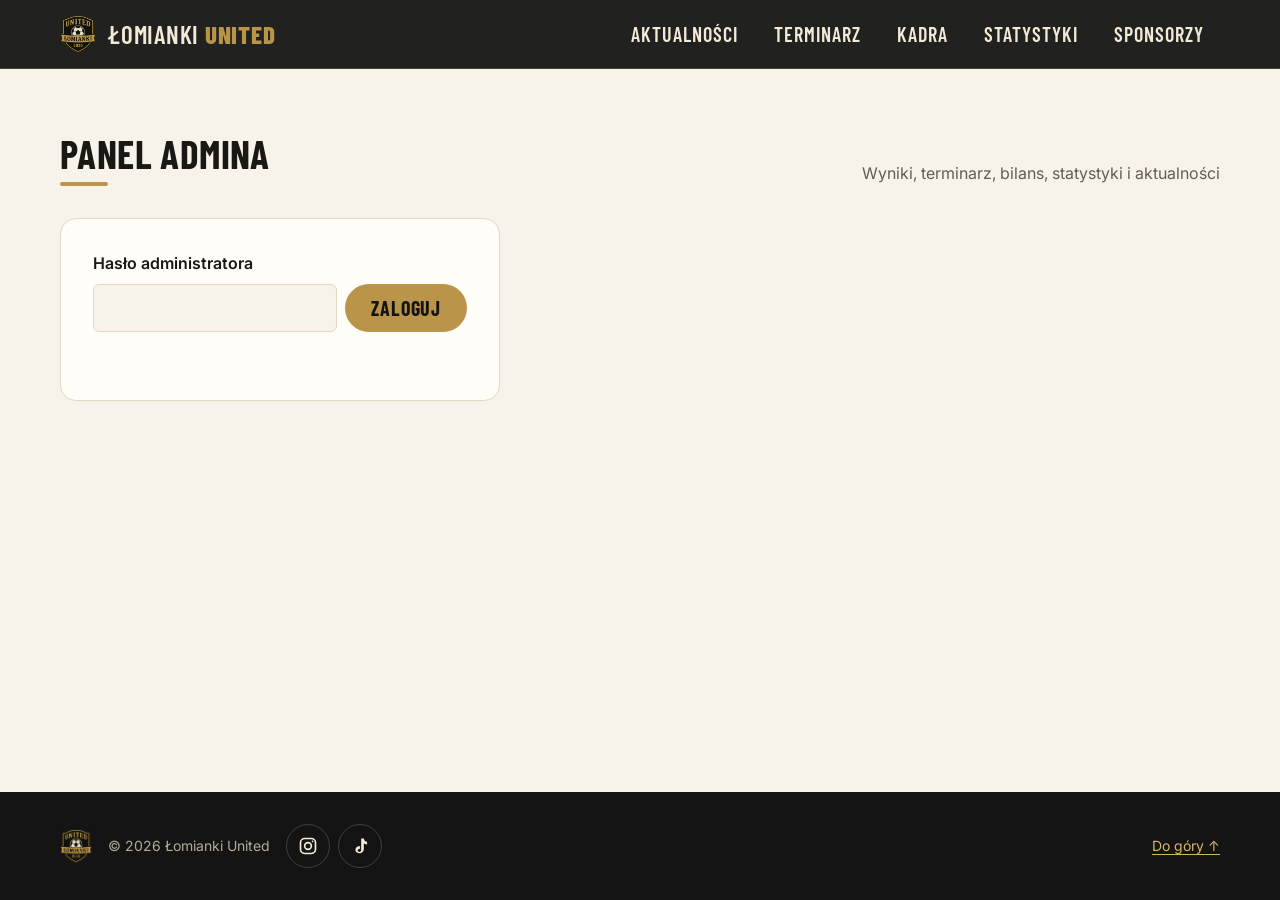
==== commit a86af062: "Usunięcie sklepu z repozytorium (osobny, późniejszy projekt)" ====
--- a/admin.html
+++ b/admin.html
@@ -17,7 +17,6 @@
   <script src="assets/js/data.js" defer></script>
   <script src="assets/js/layout.js" defer></script>
   <script src="assets/js/admin.js" defer></script>
-  <script src="assets/js/admin-shop.js" defer></script>
   <script src="assets/js/admin-news.js" defer></script>
 </head>
 <body id="top">
@@ -29,7 +28,7 @@
       <div class="container">
         <div class="section-head">
           <h1 class="page-title">Panel admina</h1>
-          <p class="section-sub">Wyniki, terminarz, bilans, statystyki, aktualności i sklep</p>
+          <p class="section-sub">Wyniki, terminarz, bilans, statystyki i aktualności</p>
         </div>
 
         <!-- Logowanie -->
@@ -50,7 +49,6 @@
             <button role="tab" id="tab-stats" data-roles="admin" aria-controls="panel-stats" aria-selected="false" tabindex="-1">Statystyki</button>
             <button role="tab" id="tab-record" data-roles="admin" aria-controls="panel-record" aria-selected="false" tabindex="-1">Bilans</button>
             <button role="tab" id="tab-news" data-roles="admin news" aria-controls="panel-news" aria-selected="false" tabindex="-1">Aktualności</button>
-            <button role="tab" id="tab-shop" data-roles="admin" data-flag="shop" aria-controls="panel-shop" aria-selected="false" tabindex="-1">Sklep</button>
           </div>
 
           <div role="tabpanel" id="panel-matches" aria-labelledby="tab-matches">
@@ -84,18 +82,6 @@
             <ol class="admin-matches" id="news-admin"></ol>
           </div>
 
-          <div role="tabpanel" id="panel-shop" aria-labelledby="tab-shop" hidden>
-            <h2 class="admin-h2">Produkty</h2>
-            <button class="btn btn-primary admin-add" type="button" id="add-product">+ Dodaj produkt</button>
-            <p class="admin-hint">Status „Wkrótce” pokazuje produkt bez możliwości zakupu. „W sprzedaży” wymaga ceny. Kliknij zdjęcie, żeby je zmienić.</p>
-            <ol class="admin-matches" id="products-admin"></ol>
-
-            <h2 class="admin-h2">Dostawa</h2>
-            <p class="admin-hint">Klient wybiera sposób dostawy na stronie płatności Stripe.</p>
-            <ul class="admin-ships" id="shipping-admin"></ul>
-            <button class="btn admin-secondary" type="button" id="add-shipping">+ Dodaj sposób dostawy</button>
-          </div>
-
           <div class="admin-savebar">
             <p class="admin-msg" id="save-msg" role="status"></p>
             <button class="btn btn-primary" type="button" id="save">Zapisz zmiany</button>
--- a/assets/css/admin.css
+++ b/assets/css/admin.css
@@ -87,10 +87,9 @@
   #main .stepper input { width: 44px; }
 }
 
-/* Sklep */
+/* Miniatury zdjęć */
 .admin-h2 { font-size: var(--text-2xl); margin: var(--space-6) 0 var(--space-3); }
 .admin-h2:first-child { margin-top: 0; }
-.admin-product { grid-template-columns: 96px 1fr auto; }
 .admin-photo {
   position: relative; width: 96px; height: 96px; padding: 0; border: 0; border-radius: var(--radius-md);
   overflow: hidden; cursor: pointer; background: var(--ink);
@@ -101,16 +100,6 @@
   font-size: var(--text-xs); font-weight: 600; text-align: center;
 }
 .admin-photo:hover span, .admin-photo:focus-visible span { background: var(--gold); color: var(--ink); }
-.admin-ships { list-style: none; margin: 0; padding: 0; display: grid; gap: var(--space-3); }
-.admin-ship {
-  display: grid; grid-template-columns: 2fr 1fr auto; gap: var(--space-3); align-items: end;
-  background: var(--color-surface); border: 1px solid var(--color-border); border-radius: var(--radius-md); padding: var(--space-4);
-}
-.admin-ship label { display: grid; gap: var(--space-1); font-size: var(--text-xs); font-weight: 600; text-transform: uppercase; letter-spacing: .06em; color: var(--color-text-muted); }
-@media (max-width: 560px) {
-  .admin-product { grid-template-columns: 1fr; }
-  .admin-ship { grid-template-columns: 1fr; }
-}
 
 /* Aktualności i role */
 .admin-role { margin: 0 0 var(--space-4); font-size: var(--text-sm); font-weight: 600; color: var(--color-text-muted); }
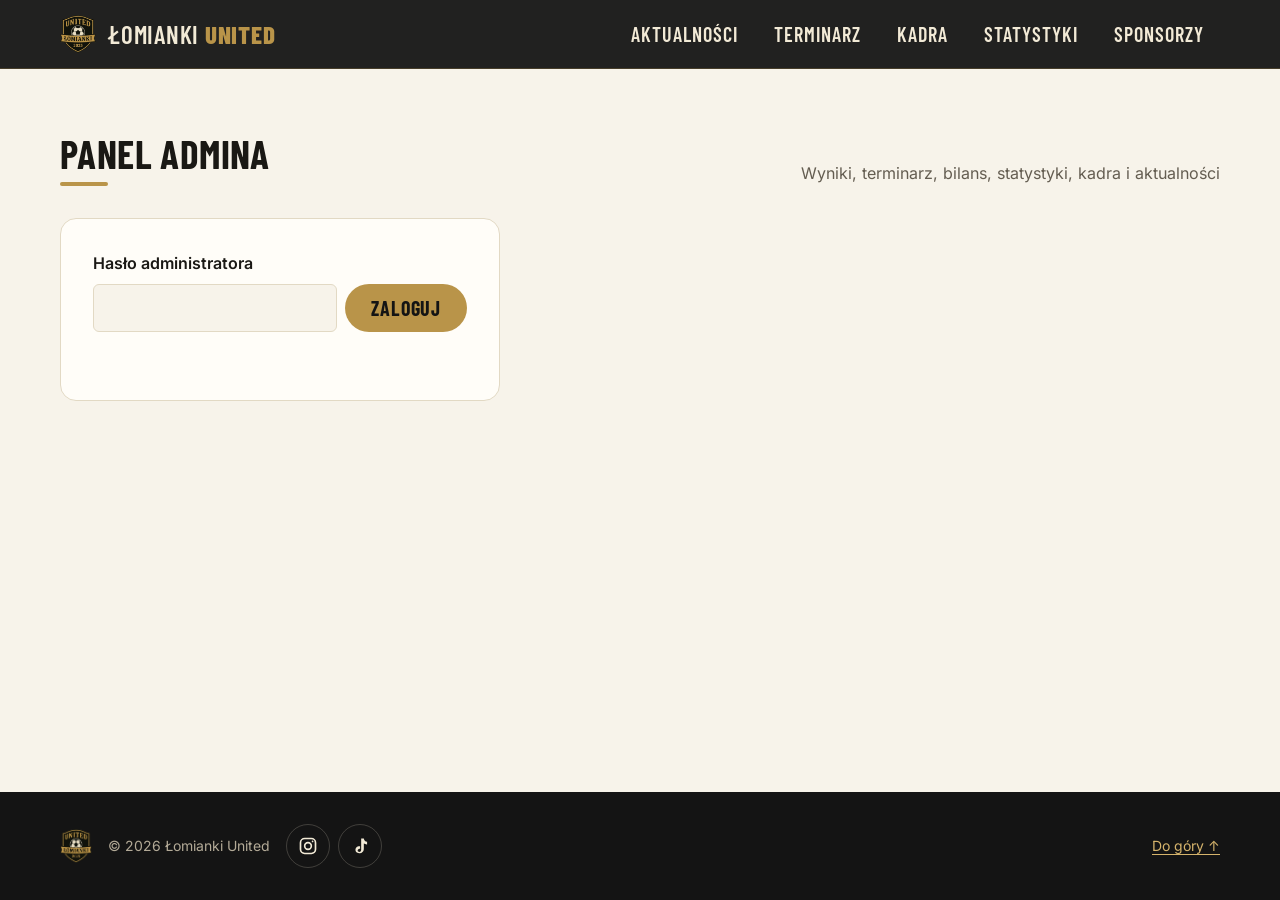
==== commit 93e7f6f8: "Strzelcy i MVP przy meczu, szczegóły meczu, profile zawodników, edycja kadry, obrazek do linków, lok" ====
--- a/admin.html
+++ b/admin.html
@@ -8,16 +8,18 @@
   <meta name="theme-color" content="#141414">
   <link rel="icon" href="assets/img/herb.png" type="image/png">
 
-  <link rel="preconnect" href="https://fonts.googleapis.com">
-  <link rel="preconnect" href="https://fonts.gstatic.com" crossorigin>
-  <link rel="stylesheet" href="https://fonts.googleapis.com/css2?family=Barlow+Condensed:wght@600;700;800&family=Inter:wght@400;500;600&display=swap">
+  <link rel="preload" href="assets/fonts/barlow-condensed-800-latin.woff2" as="font" type="font/woff2" crossorigin>
+  <link rel="preload" href="assets/fonts/inter-400-latin.woff2" as="font" type="font/woff2" crossorigin>
+  <link rel="stylesheet" href="assets/css/fonts.css">
   <link rel="stylesheet" href="assets/css/style.css">
   <link rel="stylesheet" href="assets/css/admin.css">
 
   <script src="assets/js/data.js" defer></script>
+  <script src="assets/js/stats.js" defer></script>
   <script src="assets/js/layout.js" defer></script>
   <script src="assets/js/admin.js" defer></script>
   <script src="assets/js/admin-news.js" defer></script>
+  <script src="assets/js/admin-squad.js" defer></script>
 </head>
 <body id="top">
   <a class="skip-link" href="#main">Przejdź do treści</a>
@@ -28,7 +30,7 @@
       <div class="container">
         <div class="section-head">
           <h1 class="page-title">Panel admina</h1>
-          <p class="section-sub">Wyniki, terminarz, bilans, statystyki i aktualności</p>
+          <p class="section-sub">Wyniki, terminarz, bilans, statystyki, kadra i aktualności</p>
         </div>
 
         <!-- Logowanie -->
@@ -48,6 +50,7 @@
             <button role="tab" id="tab-matches" data-roles="admin" aria-controls="panel-matches" aria-selected="true">Mecze</button>
             <button role="tab" id="tab-stats" data-roles="admin" aria-controls="panel-stats" aria-selected="false" tabindex="-1">Statystyki</button>
             <button role="tab" id="tab-record" data-roles="admin" aria-controls="panel-record" aria-selected="false" tabindex="-1">Bilans</button>
+            <button role="tab" id="tab-squad" data-roles="admin" aria-controls="panel-squad" aria-selected="false" tabindex="-1">Kadra</button>
             <button role="tab" id="tab-news" data-roles="admin news" aria-controls="panel-news" aria-selected="false" tabindex="-1">Aktualności</button>
           </div>
 
@@ -58,6 +61,7 @@
           </div>
 
           <div role="tabpanel" id="panel-stats" aria-labelledby="tab-stats" hidden>
+            <p class="admin-hint">Liczby sumują się same z meczów (Mecze → „Strzelcy i asysty” oraz MVP). Tutaj możesz je ręcznie poprawić – zmiana zapisze się jako korekta.</p>
             <div class="stats-wrap">
               <table class="stats-table admin-stats">
                 <thead><tr><th>#</th><th>Zawodnik</th><th>Gole</th><th>Asysty</th><th>MVP</th></tr></thead>
@@ -74,6 +78,17 @@
             </div>
             <button class="btn admin-secondary" type="button" id="rec-calc">Przelicz z terminarza</button>
             <p class="admin-hint">„Przelicz” liczy tylko mecze wpisane w terminarzu (karne rozstrzygają remis).</p>
+          </div>
+
+          <div role="tabpanel" id="panel-squad" aria-labelledby="tab-squad" hidden>
+            <h2 class="admin-h2">Zawodnicy</h2>
+            <button class="btn btn-primary admin-add" type="button" id="add-player">+ Dodaj zawodnika</button>
+            <p class="admin-hint">Kliknij zdjęcie, żeby je zmienić. Przy zaznaczonym „Wytnij tło” zostaje sama osoba, jak na karcie FIFA (za pierwszym razem trwa to dłużej). Boczne pozycje (LB, RB, LM, RM, LW, RW) opisują się na stronie jako wahadłowy / skrzydłowy.</p>
+            <ol class="admin-matches" id="squad-admin"></ol>
+
+            <h2 class="admin-h2">Media</h2>
+            <ul class="admin-ships" id="media-admin"></ul>
+            <button class="btn admin-secondary" type="button" id="add-media">+ Dodaj osobę</button>
           </div>
 
           <div role="tabpanel" id="panel-news" aria-labelledby="tab-news" hidden>
@@ -94,6 +109,11 @@
   <footer class="site-footer" id="site-footer"></footer>
 
   <datalist id="opponents"></datalist>
+  <datalist id="card-positions">
+    <option value="GK"></option><option value="CB"></option><option value="LB"></option><option value="RB"></option>
+    <option value="CDM"></option><option value="CM"></option><option value="CAM"></option><option value="LM"></option>
+    <option value="RM"></option><option value="LW"></option><option value="RW"></option><option value="ST"></option>
+  </datalist>
   <datalist id="competitions">
     <option value="Sparing"></option>
     <option value="Liga WLO"></option>
--- a/assets/css/fonts.css
+++ b/assets/css/fonts.css
@@ -0,0 +1,98 @@
+/* Czcionki strony – trzymane na naszym serwerze (bez Google Fonts, zgodnie z RODO).
+   Barlow Condensed 600/700/800 i Inter 400/500/600, zestawy znaków latin + latin-ext. */
+@font-face {
+  font-family: 'Barlow Condensed';
+  font-style: normal;
+  font-weight: 600;
+  font-display: swap;
+  src: url(../fonts/barlow-condensed-600-latin-ext.woff2) format('woff2');
+  unicode-range: U+0100-02BA, U+02BD-02C5, U+02C7-02CC, U+02CE-02D7, U+02DD-02FF, U+0304, U+0308, U+0329, U+1D00-1DBF, U+1E00-1E9F, U+1EF2-1EFF, U+2020, U+20A0-20AB, U+20AD-20C4, U+2113, U+2C60-2C7F, U+A720-A7FF;
+}
+@font-face {
+  font-family: 'Barlow Condensed';
+  font-style: normal;
+  font-weight: 600;
+  font-display: swap;
+  src: url(../fonts/barlow-condensed-600-latin.woff2) format('woff2');
+  unicode-range: U+0000-00FF, U+0131, U+0152-0153, U+02BB-02BC, U+02C6, U+02DA, U+02DC, U+0304, U+0308, U+0329, U+2000-206F, U+20AC, U+2122, U+2191, U+2193, U+2212, U+2215, U+FEFF, U+FFFD;
+}
+@font-face {
+  font-family: 'Barlow Condensed';
+  font-style: normal;
+  font-weight: 700;
+  font-display: swap;
+  src: url(../fonts/barlow-condensed-700-latin-ext.woff2) format('woff2');
+  unicode-range: U+0100-02BA, U+02BD-02C5, U+02C7-02CC, U+02CE-02D7, U+02DD-02FF, U+0304, U+0308, U+0329, U+1D00-1DBF, U+1E00-1E9F, U+1EF2-1EFF, U+2020, U+20A0-20AB, U+20AD-20C4, U+2113, U+2C60-2C7F, U+A720-A7FF;
+}
+@font-face {
+  font-family: 'Barlow Condensed';
+  font-style: normal;
+  font-weight: 700;
+  font-display: swap;
+  src: url(../fonts/barlow-condensed-700-latin.woff2) format('woff2');
+  unicode-range: U+0000-00FF, U+0131, U+0152-0153, U+02BB-02BC, U+02C6, U+02DA, U+02DC, U+0304, U+0308, U+0329, U+2000-206F, U+20AC, U+2122, U+2191, U+2193, U+2212, U+2215, U+FEFF, U+FFFD;
+}
+@font-face {
+  font-family: 'Barlow Condensed';
+  font-style: normal;
+  font-weight: 800;
+  font-display: swap;
+  src: url(../fonts/barlow-condensed-800-latin-ext.woff2) format('woff2');
+  unicode-range: U+0100-02BA, U+02BD-02C5, U+02C7-02CC, U+02CE-02D7, U+02DD-02FF, U+0304, U+0308, U+0329, U+1D00-1DBF, U+1E00-1E9F, U+1EF2-1EFF, U+2020, U+20A0-20AB, U+20AD-20C4, U+2113, U+2C60-2C7F, U+A720-A7FF;
+}
+@font-face {
+  font-family: 'Barlow Condensed';
+  font-style: normal;
+  font-weight: 800;
+  font-display: swap;
+  src: url(../fonts/barlow-condensed-800-latin.woff2) format('woff2');
+  unicode-range: U+0000-00FF, U+0131, U+0152-0153, U+02BB-02BC, U+02C6, U+02DA, U+02DC, U+0304, U+0308, U+0329, U+2000-206F, U+20AC, U+2122, U+2191, U+2193, U+2212, U+2215, U+FEFF, U+FFFD;
+}
+@font-face {
+  font-family: 'Inter';
+  font-style: normal;
+  font-weight: 400;
+  font-display: swap;
+  src: url(../fonts/inter-400-latin-ext.woff2) format('woff2');
+  unicode-range: U+0100-02BA, U+02BD-02C5, U+02C7-02CC, U+02CE-02D7, U+02DD-02FF, U+0304, U+0308, U+0329, U+1D00-1DBF, U+1E00-1E9F, U+1EF2-1EFF, U+2020, U+20A0-20AB, U+20AD-20C4, U+2113, U+2C60-2C7F, U+A720-A7FF;
+}
+@font-face {
+  font-family: 'Inter';
+  font-style: normal;
+  font-weight: 400;
+  font-display: swap;
+  src: url(../fonts/inter-400-latin.woff2) format('woff2');
+  unicode-range: U+0000-00FF, U+0131, U+0152-0153, U+02BB-02BC, U+02C6, U+02DA, U+02DC, U+0304, U+0308, U+0329, U+2000-206F, U+20AC, U+2122, U+2191, U+2193, U+2212, U+2215, U+FEFF, U+FFFD;
+}
+@font-face {
+  font-family: 'Inter';
+  font-style: normal;
+  font-weight: 500;
+  font-display: swap;
+  src: url(../fonts/inter-400-latin-ext.woff2) format('woff2');
+  unicode-range: U+0100-02BA, U+02BD-02C5, U+02C7-02CC, U+02CE-02D7, U+02DD-02FF, U+0304, U+0308, U+0329, U+1D00-1DBF, U+1E00-1E9F, U+1EF2-1EFF, U+2020, U+20A0-20AB, U+20AD-20C4, U+2113, U+2C60-2C7F, U+A720-A7FF;
+}
+@font-face {
+  font-family: 'Inter';
+  font-style: normal;
+  font-weight: 500;
+  font-display: swap;
+  src: url(../fonts/inter-400-latin.woff2) format('woff2');
+  unicode-range: U+0000-00FF, U+0131, U+0152-0153, U+02BB-02BC, U+02C6, U+02DA, U+02DC, U+0304, U+0308, U+0329, U+2000-206F, U+20AC, U+2122, U+2191, U+2193, U+2212, U+2215, U+FEFF, U+FFFD;
+}
+@font-face {
+  font-family: 'Inter';
+  font-style: normal;
+  font-weight: 600;
+  font-display: swap;
+  src: url(../fonts/inter-400-latin-ext.woff2) format('woff2');
+  unicode-range: U+0100-02BA, U+02BD-02C5, U+02C7-02CC, U+02CE-02D7, U+02DD-02FF, U+0304, U+0308, U+0329, U+1D00-1DBF, U+1E00-1E9F, U+1EF2-1EFF, U+2020, U+20A0-20AB, U+20AD-20C4, U+2113, U+2C60-2C7F, U+A720-A7FF;
+}
+@font-face {
+  font-family: 'Inter';
+  font-style: normal;
+  font-weight: 600;
+  font-display: swap;
+  src: url(../fonts/inter-400-latin.woff2) format('woff2');
+  unicode-range: U+0000-00FF, U+0131, U+0152-0153, U+02BB-02BC, U+02C6, U+02DA, U+02DC, U+0304, U+0308, U+0329, U+2000-206F, U+20AC, U+2122, U+2191, U+2193, U+2212, U+2215, U+FEFF, U+FFFD;
+}
--- a/assets/css/style.css
+++ b/assets/css/style.css
@@ -495,3 +495,4 @@
 .photo-prev { left: var(--space-4); }
 .photo-next { right: var(--space-4); }
 .photo-count { position: fixed; bottom: var(--space-4); left: 0; right: 0; margin: 0 auto; text-align: center; color: #ddd; font-weight: 600; }
+.news-empty { grid-column: 1 / -1; color: var(--color-text-muted); padding: var(--space-6) 0; }
--- a/assets/css/admin.css
+++ b/assets/css/admin.css
@@ -135,3 +135,37 @@
   color: var(--color-link); font: 600 var(--text-sm) var(--font-sans); cursor: pointer;
 }
 .admin-thumb-add:hover { border-color: var(--gold); }
+
+/* Strzelcy i asysty w meczu */
+.admin-scorers { border-top: 1px dashed var(--color-border); padding-top: var(--space-3); }
+.admin-scorers .ok { color: var(--win); text-transform: none; letter-spacing: 0; margin-left: var(--space-2); }
+.admin-scorers .warn { color: var(--loss); text-transform: none; letter-spacing: 0; margin-left: var(--space-2); }
+.admin-pl { list-style: none; margin: 0 0 var(--space-2); padding: 0; display: grid; gap: var(--space-2); }
+.admin-pl li { display: grid; grid-template-columns: minmax(160px, 1fr) auto auto 44px; gap: var(--space-2); align-items: end; }
+.admin-pl label { display: grid; gap: 2px; font-size: var(--text-xs); font-weight: 600; text-transform: uppercase; letter-spacing: .06em; color: var(--color-text-muted); }
+#main .admin-pl input { width: 72px; text-align: center; }
+.admin-pl-del { width: 44px; height: 44px; border-radius: var(--radius-sm); border: 1px solid var(--color-border); background: none; color: var(--loss); font-size: 20px; cursor: pointer; }
+.admin-pl-foot { display: flex; flex-wrap: wrap; gap: var(--space-3); align-items: end; }
+.admin-pl-add { width: auto; min-height: 44px; padding: 0 var(--space-4); }
+.admin-mvp { display: grid; gap: 2px; min-width: 220px; font-size: var(--text-xs); font-weight: 600; text-transform: uppercase; letter-spacing: .06em; color: var(--color-text-muted); }
+.admin-auto { display: block; margin-top: 2px; font-size: var(--text-xs); color: var(--color-text-muted); font-family: var(--font-sans); font-weight: 500; }
+@media (max-width: 560px) { .admin-pl li { grid-template-columns: 1fr 1fr 44px; } .admin-pl li select { grid-column: 1 / -1; } }
+
+/* Kadra */
+.admin-player { grid-template-columns: 128px 1fr auto; }
+.admin-photo--card { width: 128px; height: 156px; background: linear-gradient(160deg, #fbefb8, #d2ab4c); }
+.admin-photo--card img { object-fit: contain; object-position: bottom; }
+.admin-stats6 { display: grid !important; grid-template-columns: repeat(6, minmax(56px, 1fr)); gap: var(--space-2); }
+.admin-stats6 label { display: grid; gap: 2px; text-align: center; font-size: var(--text-xs); font-weight: 600; color: var(--color-text-muted); }
+#main .admin-stats6 input { width: 100%; text-align: center; padding: 0; }
+.admin-ships { list-style: none; margin: 0; padding: 0; display: grid; gap: var(--space-3); }
+.admin-ship {
+  display: grid; grid-template-columns: 2fr 1fr 1.5fr auto; gap: var(--space-3); align-items: end;
+  background: var(--color-surface); border: 1px solid var(--color-border); border-radius: var(--radius-md); padding: var(--space-4);
+}
+.admin-ship label { display: grid; gap: var(--space-1); font-size: var(--text-xs); font-weight: 600; text-transform: uppercase; letter-spacing: .06em; color: var(--color-text-muted); }
+@media (max-width: 560px) {
+  .admin-player { grid-template-columns: 1fr; }
+  .admin-stats6 { grid-template-columns: repeat(3, 1fr); }
+  .admin-ship { grid-template-columns: 1fr; }
+}
